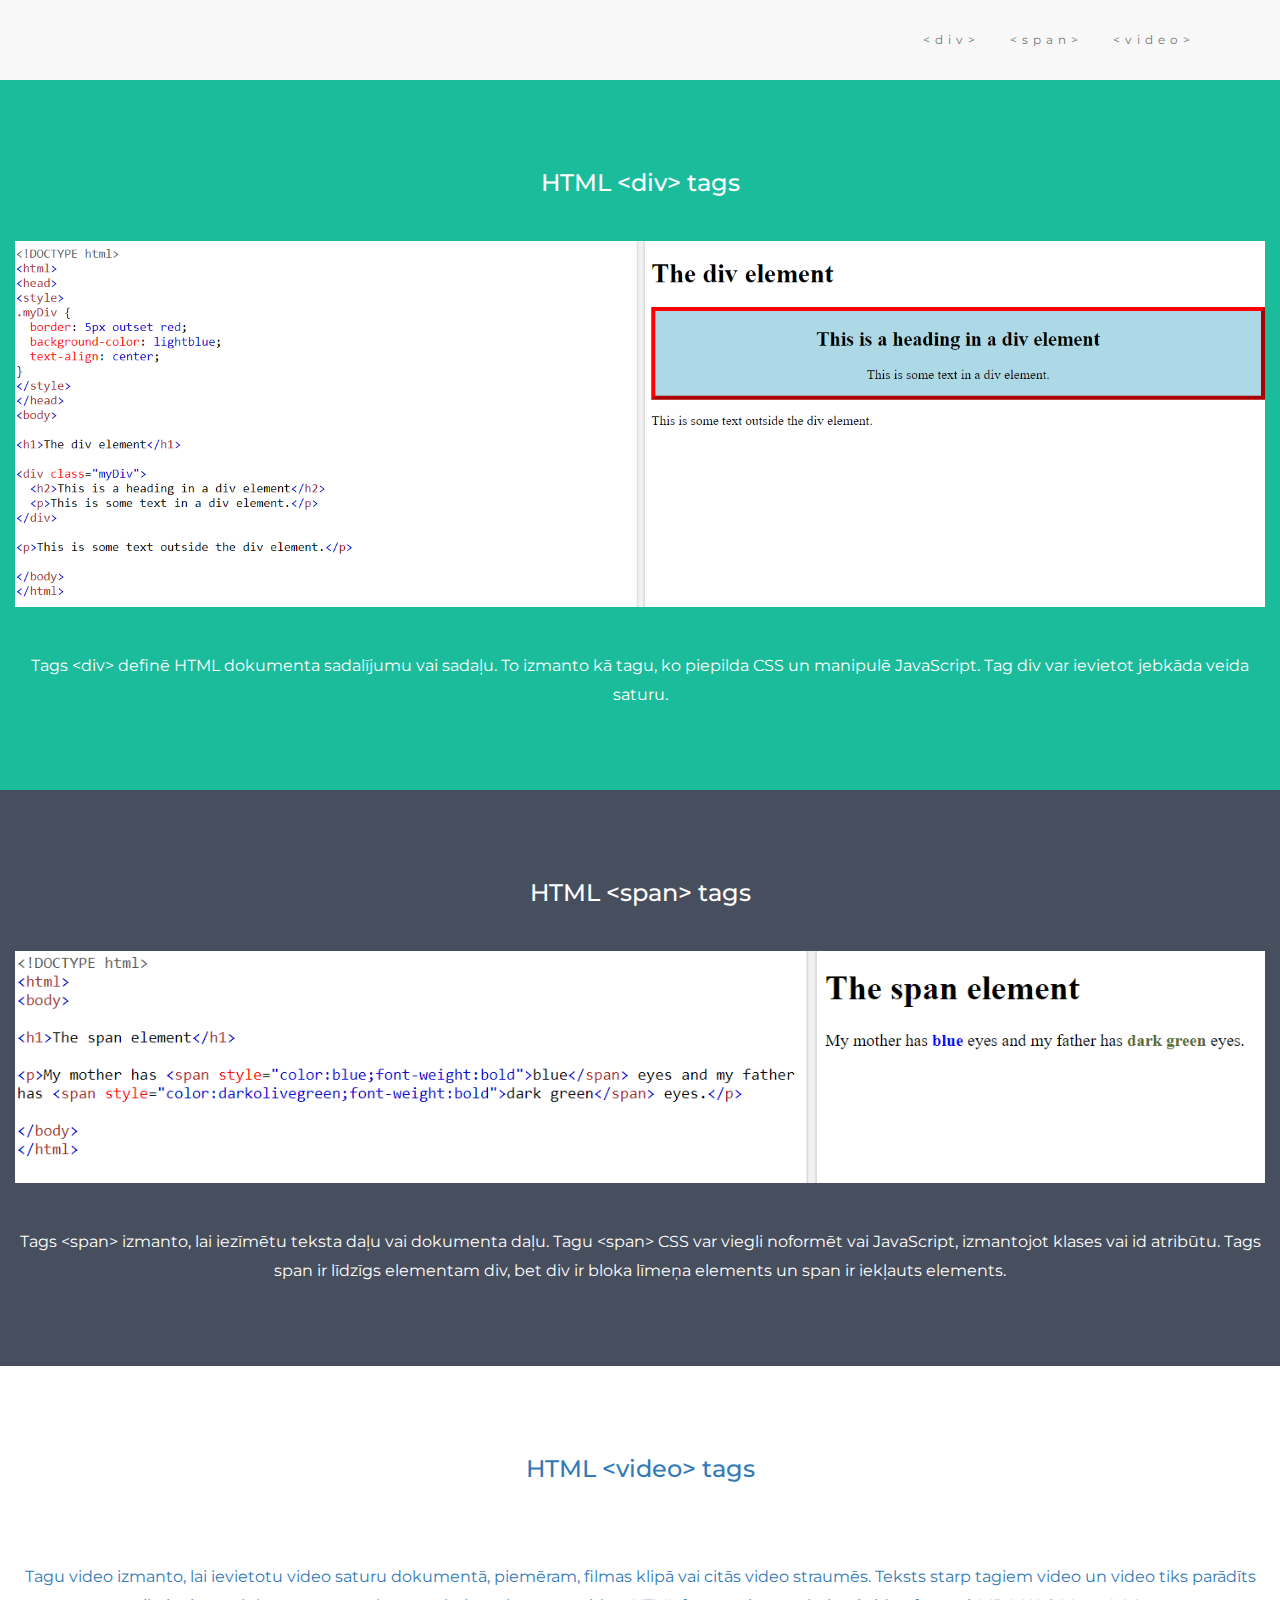
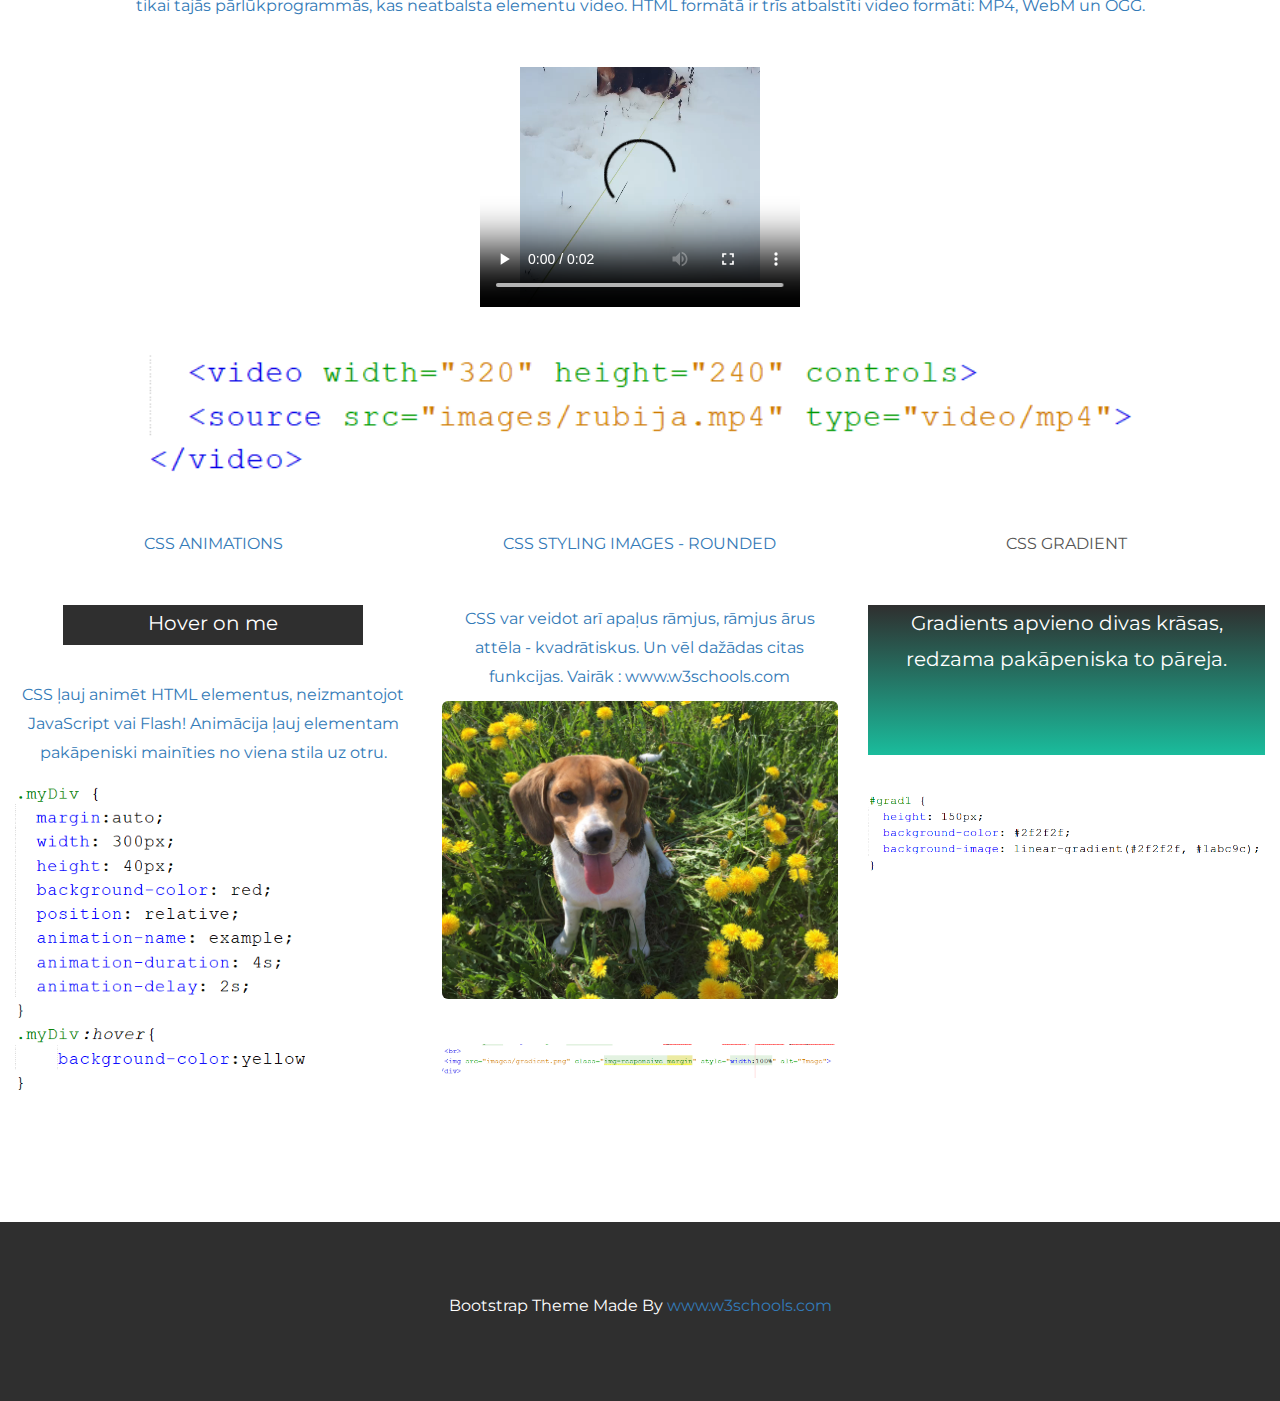
==== index.html @ fd366809 "" ====
<!DOCTYPE html>
<!--
To change this license header, choose License Headers in Project Properties.
To change this template file, choose Tools | Templates
and open the template in the editor.
-->  
<!DOCTYPE html>
<html lang="en">
<head>
  <!-- Theme Made By www.w3schools.com - No Copyright -->
 
  <title>Bootstrap Theme Simply Me</title>
  <meta charset="utf-8">
  <meta name="viewport" content="width=device-width, initial-scale=1">
  <link rel="stylesheet" href="https://maxcdn.bootstrapcdn.com/bootstrap/3.4.1/css/bootstrap.min.css">
  <link href="https://fonts.googleapis.com/css?family=Montserrat" rel="stylesheet">
  <script src="https://ajax.googleapis.com/ajax/libs/jquery/3.5.1/jquery.min.js"></script>
  <script src="https://maxcdn.bootstrapcdn.com/bootstrap/3.4.1/js/bootstrap.min.js"></script> 
  <link rel="stylesheet" href="css/style.css">
  <!--<link rel="stylesheet" href="css/animation.css">-->
  <style>
      
</style>
</head>
<body>

<!-- Navbar -->
<nav class="navbar navbar-default" id="myNavbar">
  <div class="container">
    <div class="navbar-header">
      <button type="button" class="navbar-toggle" data-toggle="collapse" data-target="#myNavbar">
        <span class="icon-bar"></span>
        <span class="icon-bar"></span>
        <span class="icon-bar"></span>                        
      </button>
    </div>
    <div class="collapse navbar-collapse" >
      <ul class="nav navbar-nav navbar-right">
        <li><a href="#div">&lt;div&gt;</a></li>
        <li><a href="#span">&lt;span&gt;</a></li>
        <li><a href="#video">&lt;video&gt;</a></li>
      </ul>
    </div>
  </div>
</nav>

<!-- First Container -->
<a id="div">
<div class="container-fluid bg-1 text-center">
  <h3 class="margin">HTML &lt;div&gt; tags</h3>
  <img src="images/div..png" class="img-responsive margin" style="display:inline" alt="tags div" width="1500" height="350">
  <p>Tags &lt;div&gt; definē HTML dokumenta sadalījumu vai sadaļu. To izmanto kā tagu, ko piepilda CSS un manipulē JavaScript. Tag div var ievietot jebkāda veida saturu.</p>
</div>



<!-- Second Container -->
<a id="span">
<div class="container-fluid bg-2 text-center">
  <h3 class="margin">HTML &lt;span&gt; tags</h3>
 <img src="images/span.png" class="img-responsive margin" style="display:inline" alt="tags div" width="1500" height="350">
  <p>Tags &lt;span&gt;  izmanto, lai iezīmētu teksta daļu vai dokumenta daļu. Tagu &lt;span&gt; CSS var viegli noformēt vai JavaScript, izmantojot klases vai id atribūtu. Tags span ir līdzīgs elementam div, bet div ir bloka līmeņa elements un span ir iekļauts elements.</p>
  <!--<a href="#" class="btn btn-default btn-lg">
    <span class="glyphicon glyphicon-search"></span> Search
  </a>-->
</div>
<script>
    window.onscroll = function() {myFunction();};
    var navbar = document.getElementById("myNavbar");
    var sticky = navbar.offsetTop;
    function myFunction(){
        if (window.pageYOffset >= sticky){
            navbar.classList.add("sticky");
        }else{
            navbar.classList.remove("sticky");
        }
    }
</script>
<!-- Third Container (Grid) -->
<a id="video">
<div class="container-fluid bg-3 text-center">    
  <h3 class="margin">HTML &lt;video&gt; tags</h3><br>
  <p>Tagu video izmanto, lai ievietotu video saturu dokumentā, piemēram, filmas klipā vai citās video straumēs. Teksts starp tagiem video un video tiks parādīts tikai tajās pārlūkprogrammās, kas neatbalsta elementu video. HTML formātā ir trīs atbalstīti video formāti: MP4, WebM un OGG.</p>
  <br>
  <video width="320" height="240" controls>
  <source src="images/rubija.mp4" type="video/mp4">
</video><br>
<br>
  <img src="images/video.png" class="img-responsive margin" style="display:inline" alt="tags div" width="1000" height="200">
  <div class="row">
    <div class="col-sm-4">
      <p> </p>
      <p>CSS ANIMATIONS</p><br>
      <div class="myDiv"><span style="color:white">Hover on me</span></div><br>
      <p>CSS ļauj animēt HTML elementus, neizmantojot JavaScript vai Flash! Animācija ļauj elementam pakāpeniski mainīties no viena stila uz otru. </p>
      <img src="images/hover.png" class="img-responsive margin" style="width:80%" alt="Image">
    </div>
      <div class="col-sm-4"> 
      <p> </p> 
      <p>CSS STYLING IMAGES - ROUNDED</p><br>
      <p>CSS var veidot arī apaļus rāmjus, rāmjus ārus attēla - kvadrātiskus. Un vēl dažādas citas funkcijas. Vairāk : <a href="https://www.w3schools.com/css/css3_images.asp">www.w3schools.com</a></p>
      <div></div>
      <img src="images/rubija1.jpg" class="img-responsive img-rounded margin" style="width:100%" alt="Rūbija">
      <img src="images/image.png" class="img-responsive margin" style="width:100%" alt="kods">
    </div>
      <div class="col-sm-4"> 
      <p> </p>
      <p>CSS GRADIENT</p><br>
      <div id="grad1"><span style="color:white">Gradients apvieno divas krāsas, redzama pakāpeniska to pāreja.</span></div>
      <br>
      <img src="images/gradient.png" class="img-responsive margin" style="width:100%" alt="kods">
    </div>
  </div>
</div>
<!-- Footer -->
<footer class="container-fluid bg-4 text-center">
  <p>Bootstrap Theme Made By <a href="https://www.w3schools.com">www.w3schools.com</a></p> 
</footer>
<script>
    window.onscroll = function() {myFunction();};
    var navbar = document.getElementById("myNavbar");
    var sticky = navbar.offsetTop;
    function myFunction(){
        if (window.pageYOffset >= sticky){
            navbar.classList.add("sticky");
        }else{
            navbar.classList.remove("sticky");
        }
    }
</script>
</body>
</html>
---- css/style.css ----
/*
To change this license header, choose License Headers in Project Properties.
To change this template file, choose Tools | Templates
and open the template in the editor.
*/
body {
    font: 20px Montserrat, sans-serif;
    line-height: 1.8;
    color: #f5f6f7;
  }
  p {font-size: 16px;}
  .margin {margin-bottom: 45px;}
  .bg-1 { 
    background-color: #1abc9c; /* Green */
    color: #ffffff;
  }
  .bg-2 { 
    background-color: #474e5d; /* Dark Blue */
    color: #ffffff;
  }
  .bg-3 { 
    background-color: #ffffff; /* White */
    color: #555555;
  }
  .bg-4 { 
    background-color: #2f2f2f; /* Black Gray */
    color: #fff;
  }
  .container-fluid {
    padding-top: 70px;
    padding-bottom: 70px;
  }
  .navbar {
    padding-top: 15px;
    padding-bottom: 15px;
    border: 0;
    border-radius: 0;
    margin-bottom: 0;
    font-size: 12px;
    letter-spacing: 5px;
  }
  .navbar-nav  li a:hover {
    color: #1abc9c !important;
  }
        
.myDiv {
  margin:auto;
  width: 300px;
  height: 40px;
  background-color: #2f2f2f;;
  position: relative;
  animation-name: example;
  animation-duration: 4s;
  animation-delay: 2s;
}
.myDiv:hover{
    background-color:#1abc9c
}
#grad1 {
  height: 150px;
  background-color: #2f2f2f; 
  background-image: linear-gradient(#2f2f2f, #1abc9c);
}
.sticky{
    position: fixed;
    top: 0;
    with: 100%;
}
.sticky + .content{
    padding-top: 60px;
}


/* 
    Created on : Jan 21, 2021, 7:03:11 PM
    Author     : user
*/
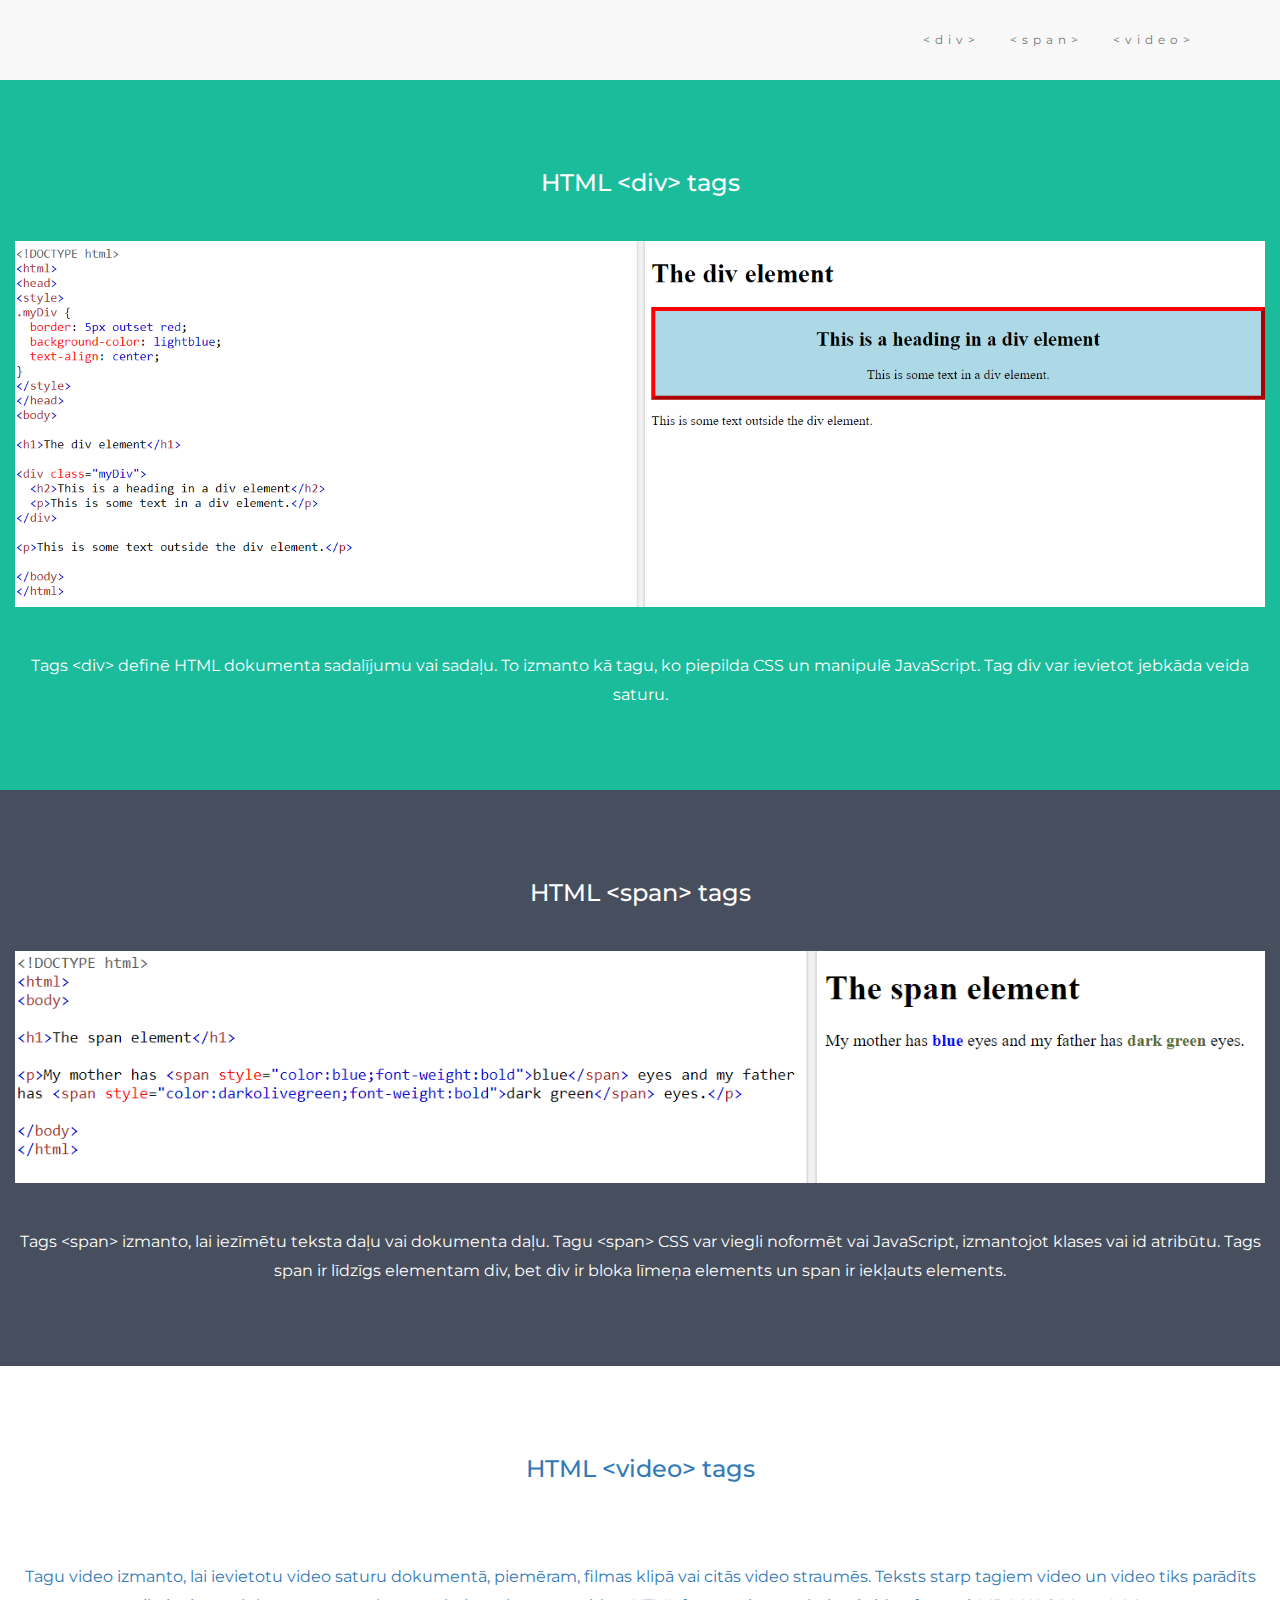
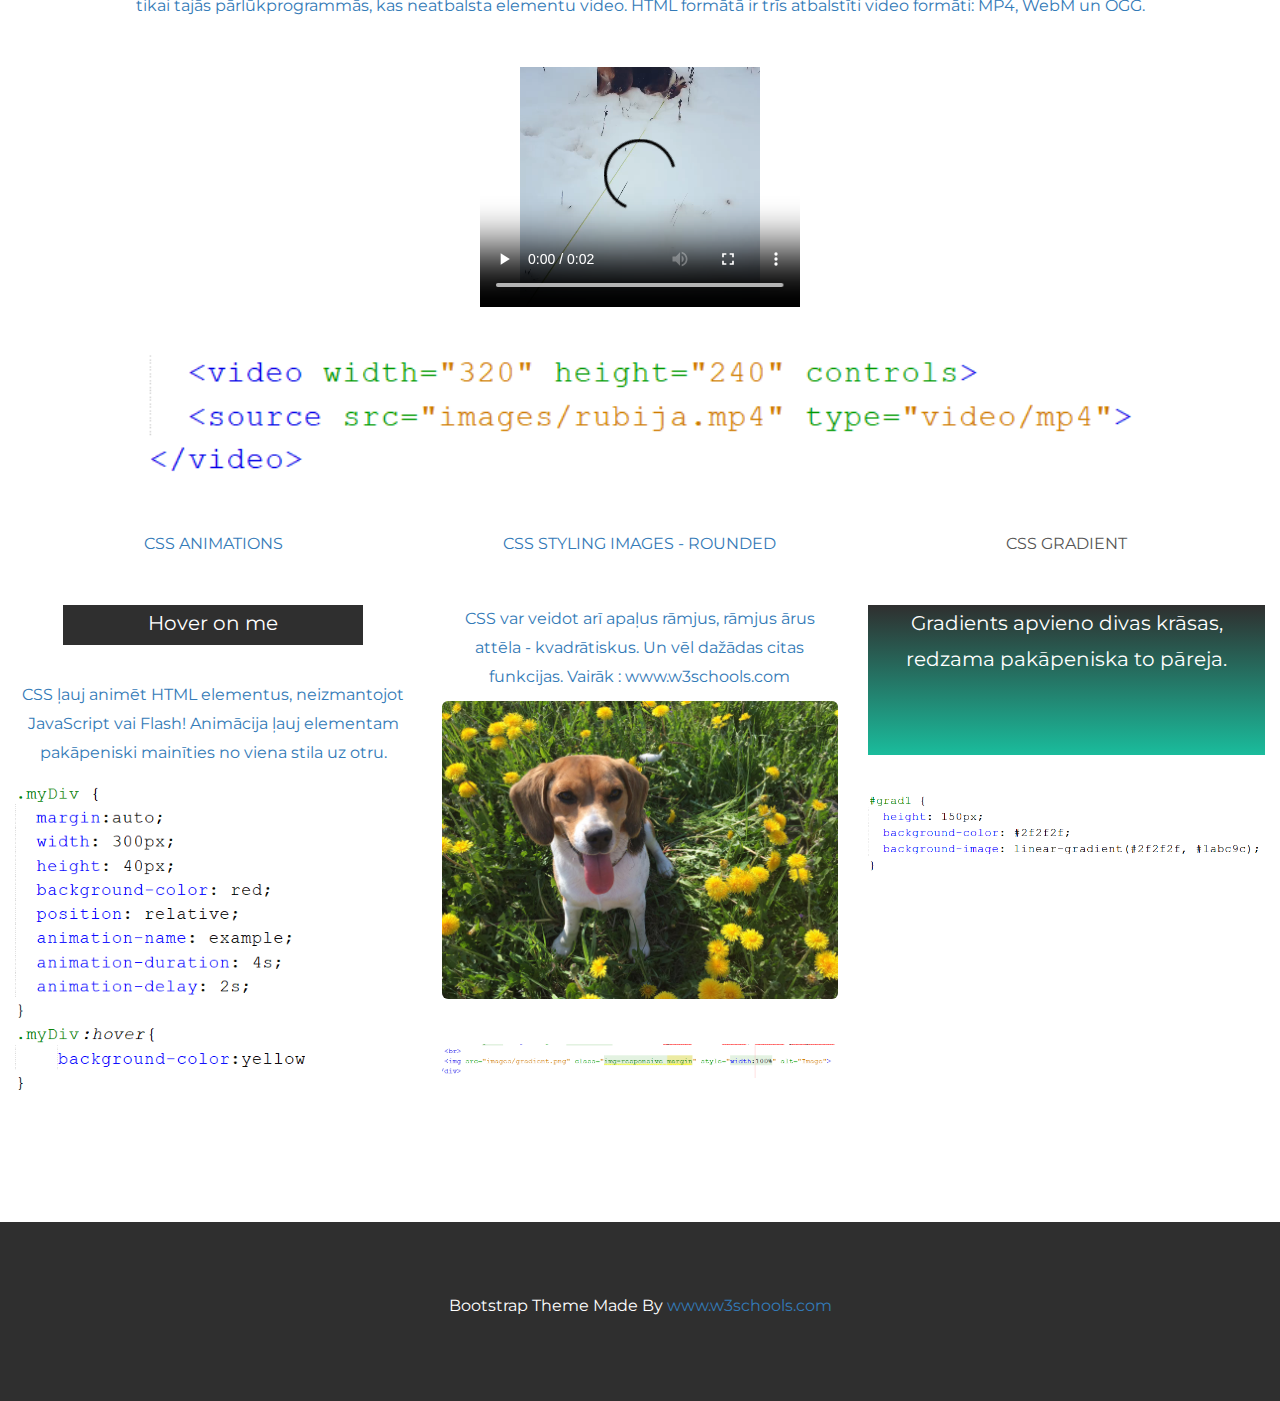
==== commit 9dff2654: "" ====
--- a/index.html
+++ b/index.html
@@ -112,11 +112,7 @@
     </div>
   </div>
 </div>
-<!-- Footer -->
-<footer class="container-fluid bg-4 text-center">
-  <p>Bootstrap Theme Made By <a href="https://www.w3schools.com">www.w3schools.com</a></p> 
-</footer>
-<script>
+    <script>
     window.onscroll = function() {myFunction();};
     var navbar = document.getElementById("myNavbar");
     var sticky = navbar.offsetTop;
@@ -128,5 +124,10 @@
         }
     }
 </script>
+<!-- Footer -->
+<footer class="container-fluid bg-4 text-center">
+  <p>Bootstrap Theme Made By <a href="https://www.w3schools.com">www.w3schools.com</a></p> 
+</footer>
+
 </body>
 </html>
--- a/css/style.css
+++ b/css/style.css
@@ -64,10 +64,10 @@
 .sticky{
     position: fixed;
     top: 0;
-    with: 100%;
+    width: 100%;
 }
 .sticky + .content{
-    padding-top: 60px;
+    padding-top: 0px;
 }
 
 
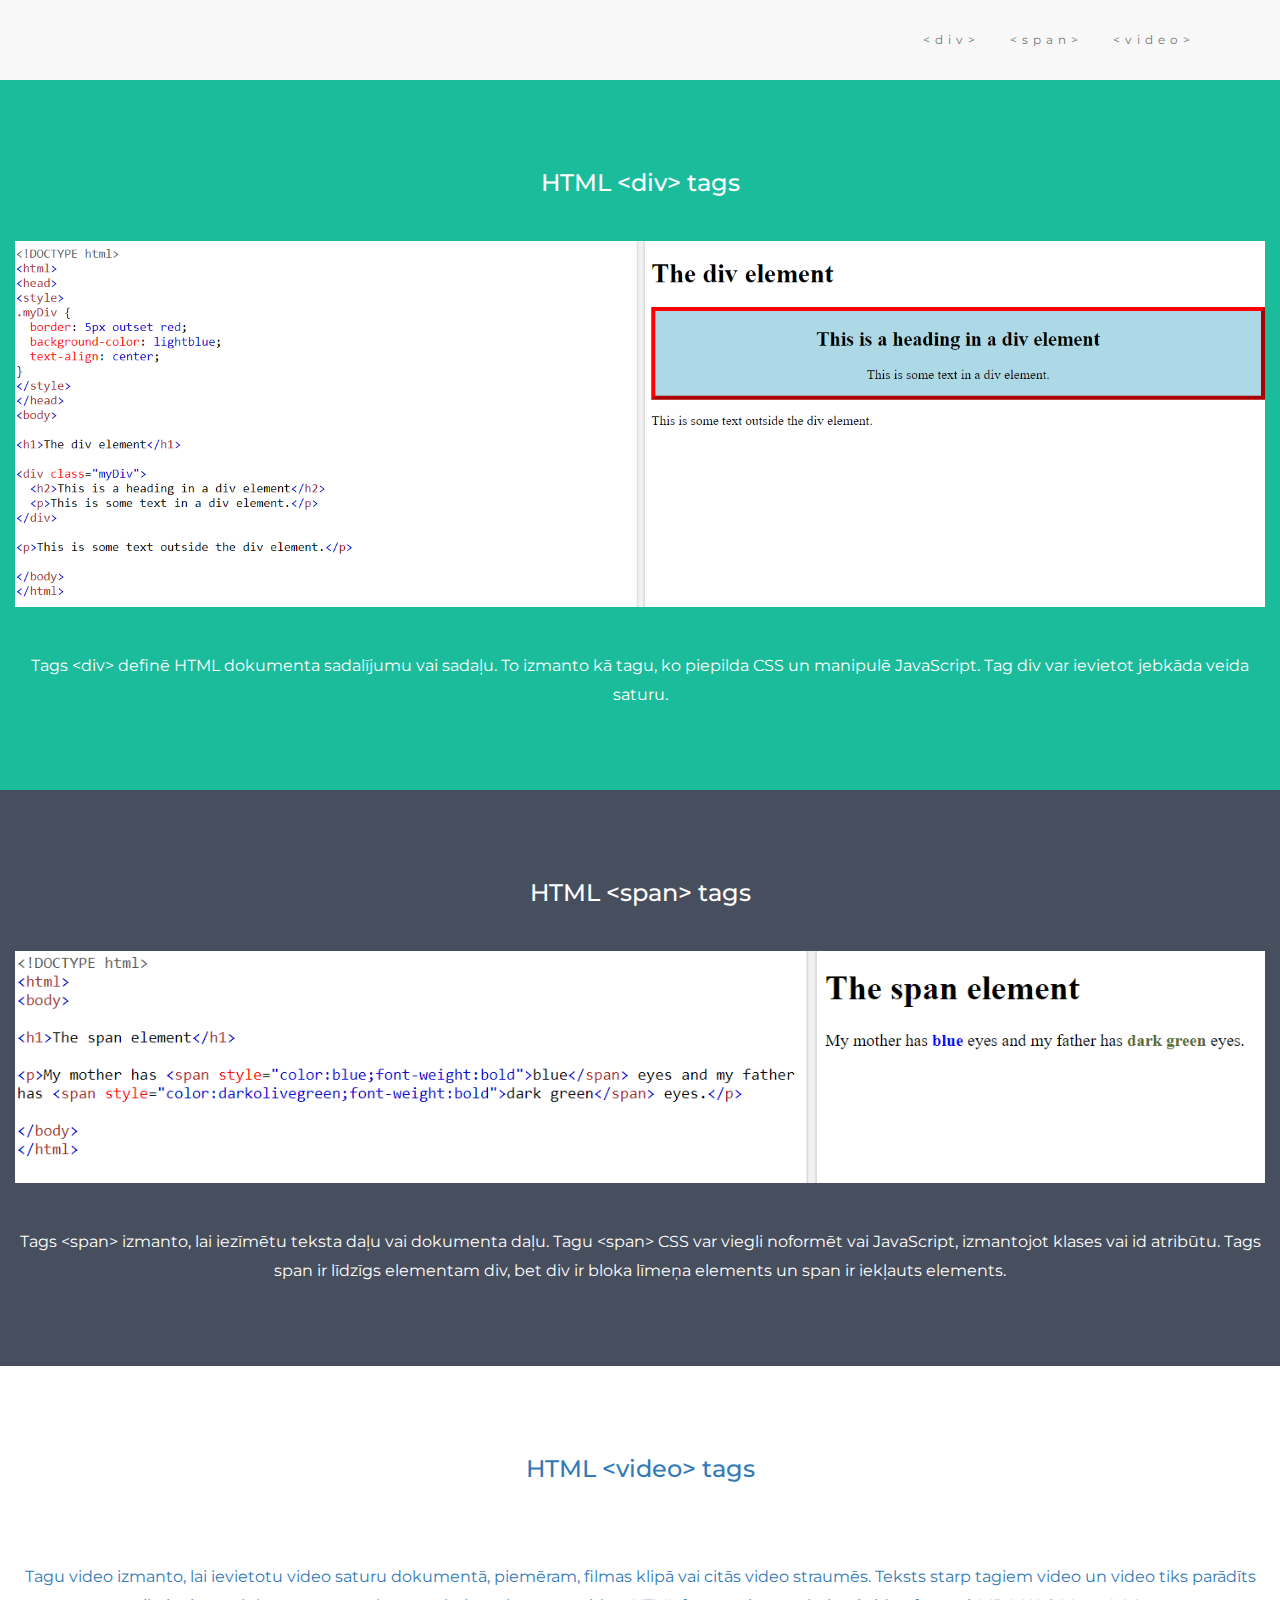
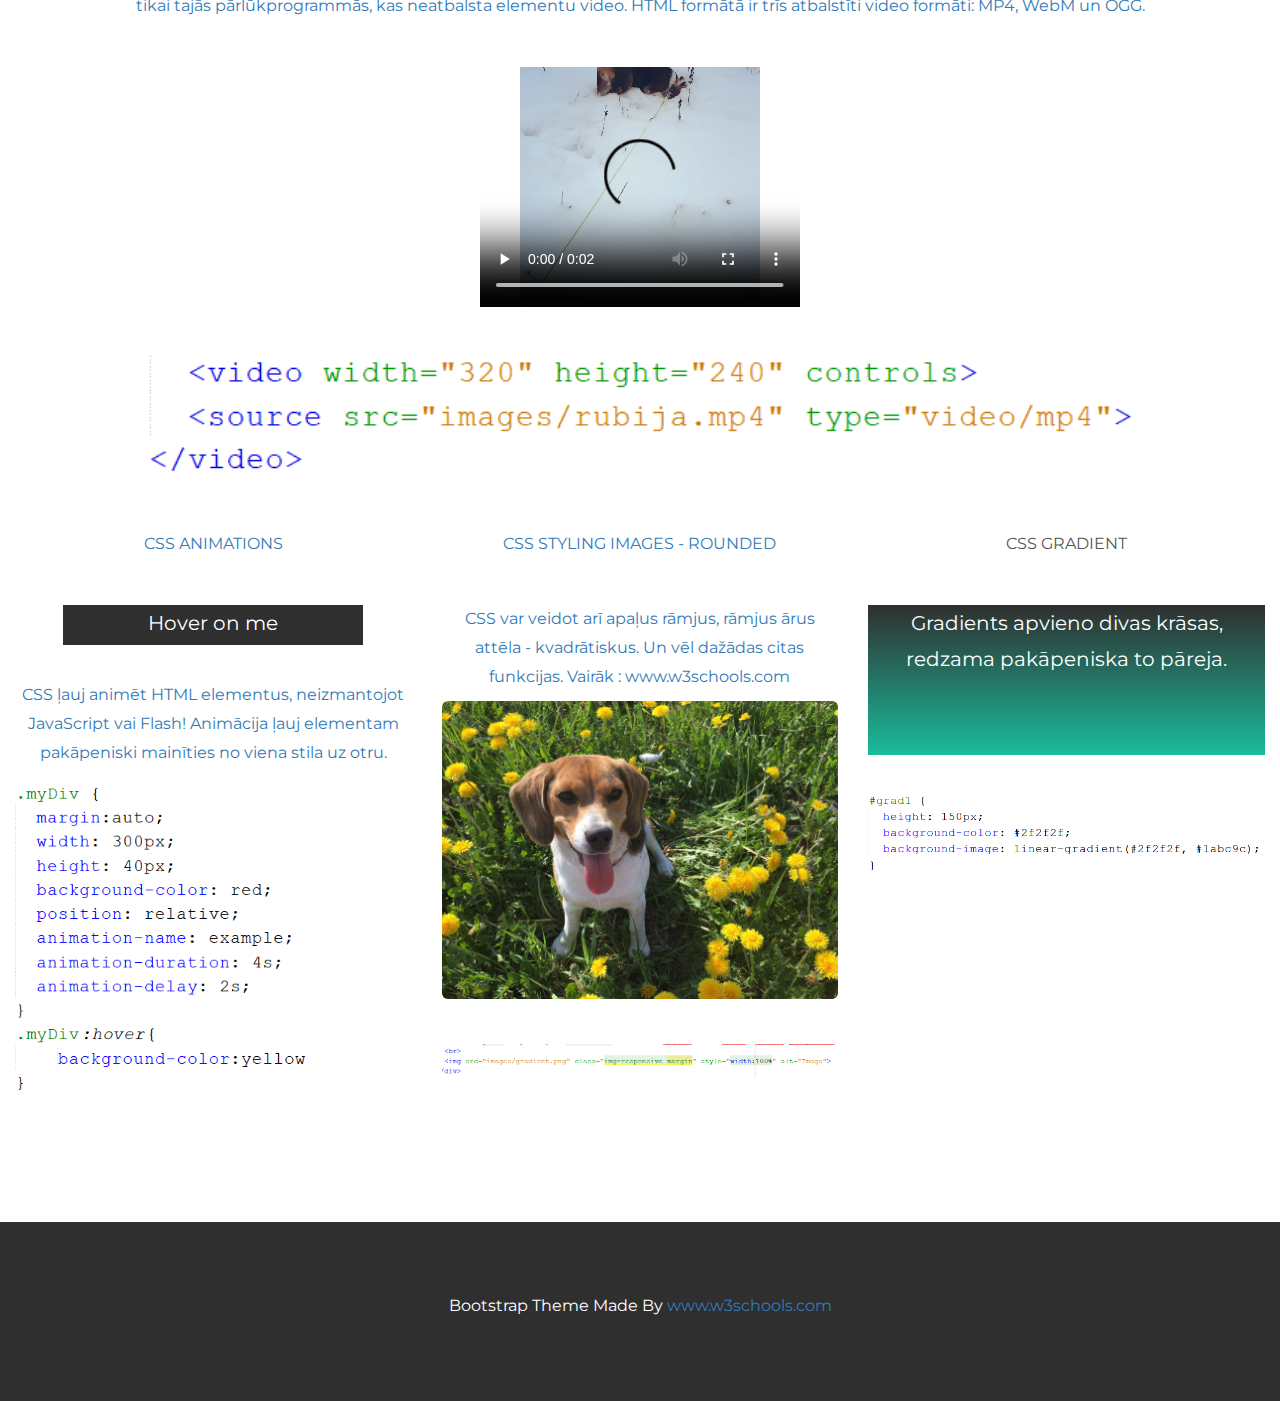
==== commit b91c7581: "" ====
--- a/index.html
+++ b/index.html
@@ -23,7 +23,6 @@
 </style>
 </head>
 <body>
-
 <!-- Navbar -->
 <nav class="navbar navbar-default" id="myNavbar">
   <div class="container">
@@ -67,7 +66,7 @@
 <script>
     window.onscroll = function() {myFunction();};
     var navbar = document.getElementById("myNavbar");
-    var sticky = navbar.offsetTop;
+    var sticky = navbar.offsetHeight;
     function myFunction(){
         if (window.pageYOffset >= sticky){
             navbar.classList.add("sticky");
@@ -112,7 +111,12 @@
     </div>
   </div>
 </div>
-    <script>
+    
+<!-- Footer -->
+<footer class="container-fluid bg-4 text-center">
+  <p>Bootstrap Theme Made By <a href="https://www.w3schools.com">www.w3schools.com</a></p> 
+</footer>
+<script>
     window.onscroll = function() {myFunction();};
     var navbar = document.getElementById("myNavbar");
     var sticky = navbar.offsetTop;
@@ -124,10 +128,5 @@
         }
     }
 </script>
-<!-- Footer -->
-<footer class="container-fluid bg-4 text-center">
-  <p>Bootstrap Theme Made By <a href="https://www.w3schools.com">www.w3schools.com</a></p> 
-</footer>
-
 </body>
 </html>
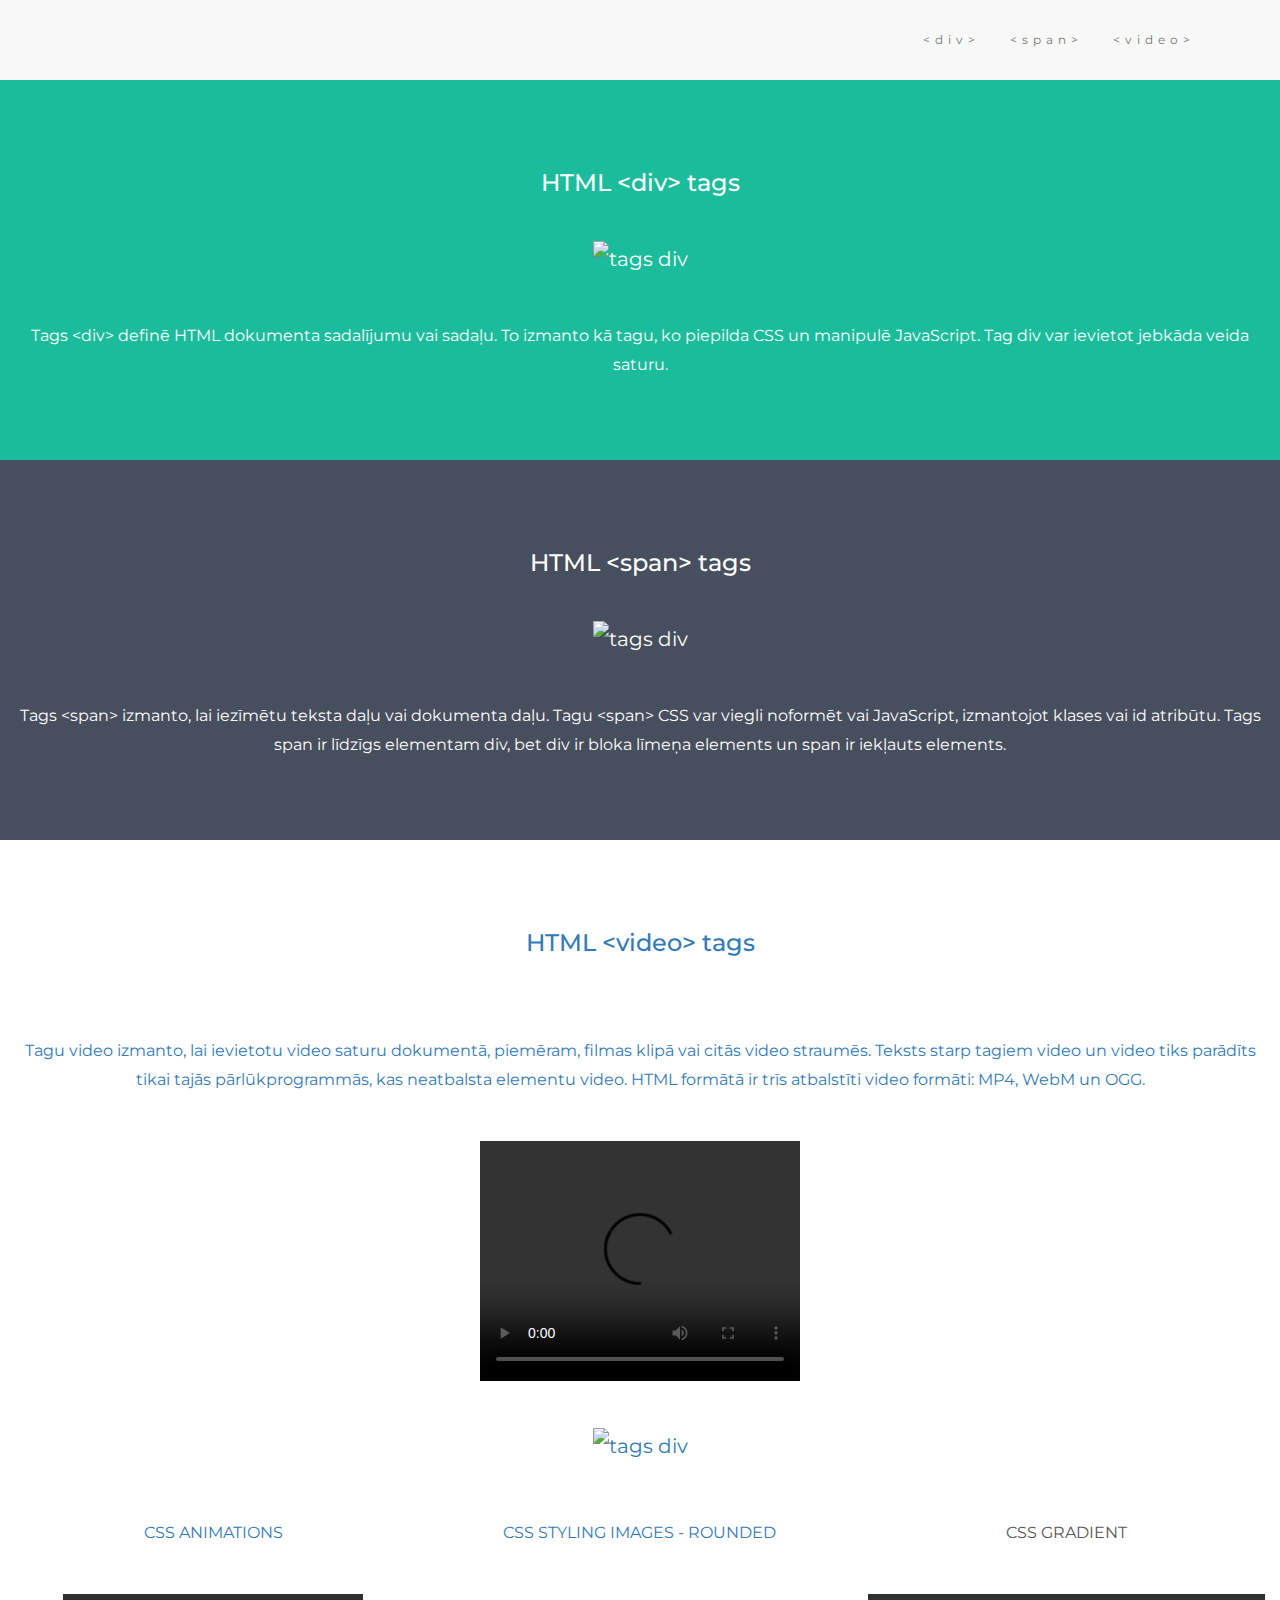
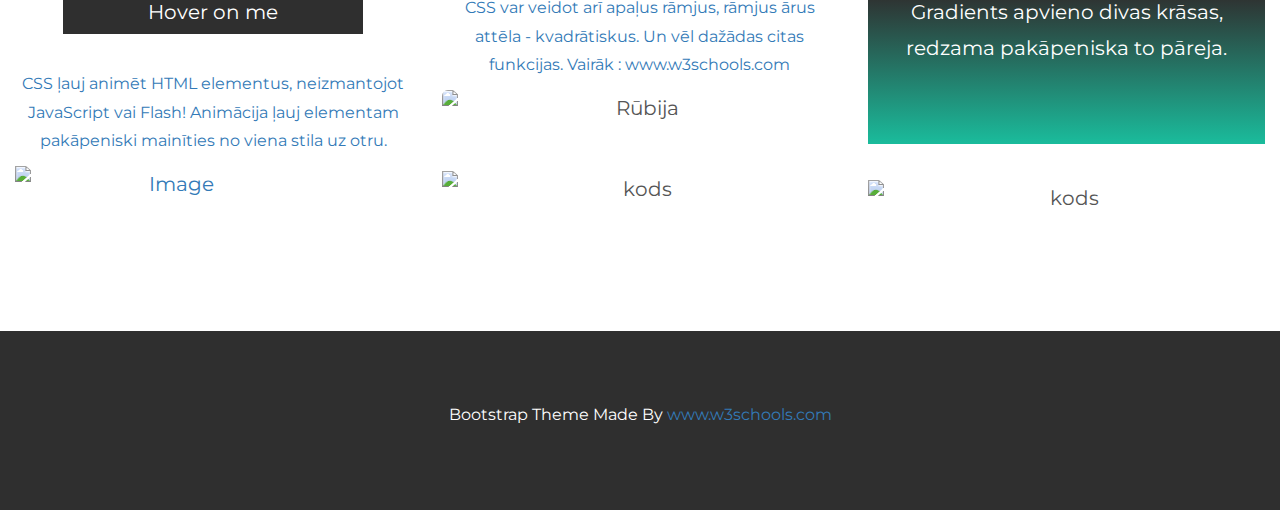
==== commit ac7fd775: "inda" ====
--- a/index.html
+++ b/index.html
@@ -47,7 +47,7 @@
 <a id="div">
 <div class="container-fluid bg-1 text-center">
   <h3 class="margin">HTML &lt;div&gt; tags</h3>
-  <img src="images/div..png" class="img-responsive margin" style="display:inline" alt="tags div" width="1500" height="350">
+  <img src="img/div..png" class="img-responsive margin" style="display:inline" alt="tags div" width="1500" height="350">
   <p>Tags &lt;div&gt; definē HTML dokumenta sadalījumu vai sadaļu. To izmanto kā tagu, ko piepilda CSS un manipulē JavaScript. Tag div var ievietot jebkāda veida saturu.</p>
 </div>
 
@@ -57,24 +57,13 @@
 <a id="span">
 <div class="container-fluid bg-2 text-center">
   <h3 class="margin">HTML &lt;span&gt; tags</h3>
- <img src="images/span.png" class="img-responsive margin" style="display:inline" alt="tags div" width="1500" height="350">
+ <img src="img/span.png" class="img-responsive margin" style="display:inline" alt="tags div" width="1500" height="350">
   <p>Tags &lt;span&gt;  izmanto, lai iezīmētu teksta daļu vai dokumenta daļu. Tagu &lt;span&gt; CSS var viegli noformēt vai JavaScript, izmantojot klases vai id atribūtu. Tags span ir līdzīgs elementam div, bet div ir bloka līmeņa elements un span ir iekļauts elements.</p>
   <!--<a href="#" class="btn btn-default btn-lg">
     <span class="glyphicon glyphicon-search"></span> Search
   </a>-->
 </div>
-<script>
-    window.onscroll = function() {myFunction();};
-    var navbar = document.getElementById("myNavbar");
-    var sticky = navbar.offsetHeight;
-    function myFunction(){
-        if (window.pageYOffset >= sticky){
-            navbar.classList.add("sticky");
-        }else{
-            navbar.classList.remove("sticky");
-        }
-    }
-</script>
+
 <!-- Third Container (Grid) -->
 <a id="video">
 <div class="container-fluid bg-3 text-center">    
@@ -82,32 +71,32 @@
   <p>Tagu video izmanto, lai ievietotu video saturu dokumentā, piemēram, filmas klipā vai citās video straumēs. Teksts starp tagiem video un video tiks parādīts tikai tajās pārlūkprogrammās, kas neatbalsta elementu video. HTML formātā ir trīs atbalstīti video formāti: MP4, WebM un OGG.</p>
   <br>
   <video width="320" height="240" controls>
-  <source src="images/rubija.mp4" type="video/mp4">
+  <source src="img/rubija.mp4" type="video/mp4">
 </video><br>
 <br>
-  <img src="images/video.png" class="img-responsive margin" style="display:inline" alt="tags div" width="1000" height="200">
+  <img src="img/video.png" class="img-responsive margin" style="display:inline" alt="tags div" width="1000" height="200">
   <div class="row">
     <div class="col-sm-4">
       <p> </p>
       <p>CSS ANIMATIONS</p><br>
       <div class="myDiv"><span style="color:white">Hover on me</span></div><br>
       <p>CSS ļauj animēt HTML elementus, neizmantojot JavaScript vai Flash! Animācija ļauj elementam pakāpeniski mainīties no viena stila uz otru. </p>
-      <img src="images/hover.png" class="img-responsive margin" style="width:80%" alt="Image">
+      <img src="img/hover.png" class="img-responsive margin" style="width:80%" alt="Image">
     </div>
       <div class="col-sm-4"> 
       <p> </p> 
       <p>CSS STYLING IMAGES - ROUNDED</p><br>
       <p>CSS var veidot arī apaļus rāmjus, rāmjus ārus attēla - kvadrātiskus. Un vēl dažādas citas funkcijas. Vairāk : <a href="https://www.w3schools.com/css/css3_images.asp">www.w3schools.com</a></p>
       <div></div>
-      <img src="images/rubija1.jpg" class="img-responsive img-rounded margin" style="width:100%" alt="Rūbija">
-      <img src="images/image.png" class="img-responsive margin" style="width:100%" alt="kods">
+      <img src="img/rubija1.jpg" class="img-responsive img-rounded margin" style="width:100%" alt="Rūbija">
+      <img src="img/image.png" class="img-responsive margin" style="width:100%" alt="kods">
     </div>
       <div class="col-sm-4"> 
       <p> </p>
       <p>CSS GRADIENT</p><br>
       <div id="grad1"><span style="color:white">Gradients apvieno divas krāsas, redzama pakāpeniska to pāreja.</span></div>
       <br>
-      <img src="images/gradient.png" class="img-responsive margin" style="width:100%" alt="kods">
+      <img src="img/gradient.png" class="img-responsive margin" style="width:100%" alt="kods">
     </div>
   </div>
 </div>
--- a/css/style.css
+++ b/css/style.css
@@ -42,6 +42,14 @@
   .navbar-nav  li a:hover {
     color: #1abc9c !important;
   }
+  .sticky{
+    position: fixed;
+    top: 0;
+    width: 100%;
+  }
+  .sticky + .content{
+    padding-top: 0px;
+  }
         
 .myDiv {
   margin:auto;
@@ -61,14 +69,33 @@
   background-color: #2f2f2f; 
   background-image: linear-gradient(#2f2f2f, #1abc9c);
 }
-.sticky{
-    position: fixed;
-    top: 0;
-    width: 100%;
+.button {
+   /* Black Gray */
+  display: inline-block;
+  vertical-align: top;
+  border: none;
+  color: white;
+  padding: 50px 50px;
+  height: 150px;
+  width: 150px;
+  text-align: center;
+  text-decoration: none;
+  font-size: 16px;
+  margin: 2px 2px;
+  cursor: pointer;
 }
-.sticky + .content{
-    padding-top: 0px;
+.background-image{
+  display: inline-block;
+  vertical-align: top;
+  padding: 50px 50px;
+  height:100%; 
+  height: 1000px;
+  width: 1000px;
+  margin: 2px 2px;
+  cursor: pointer;
 }
+
+
 
 
 /* 
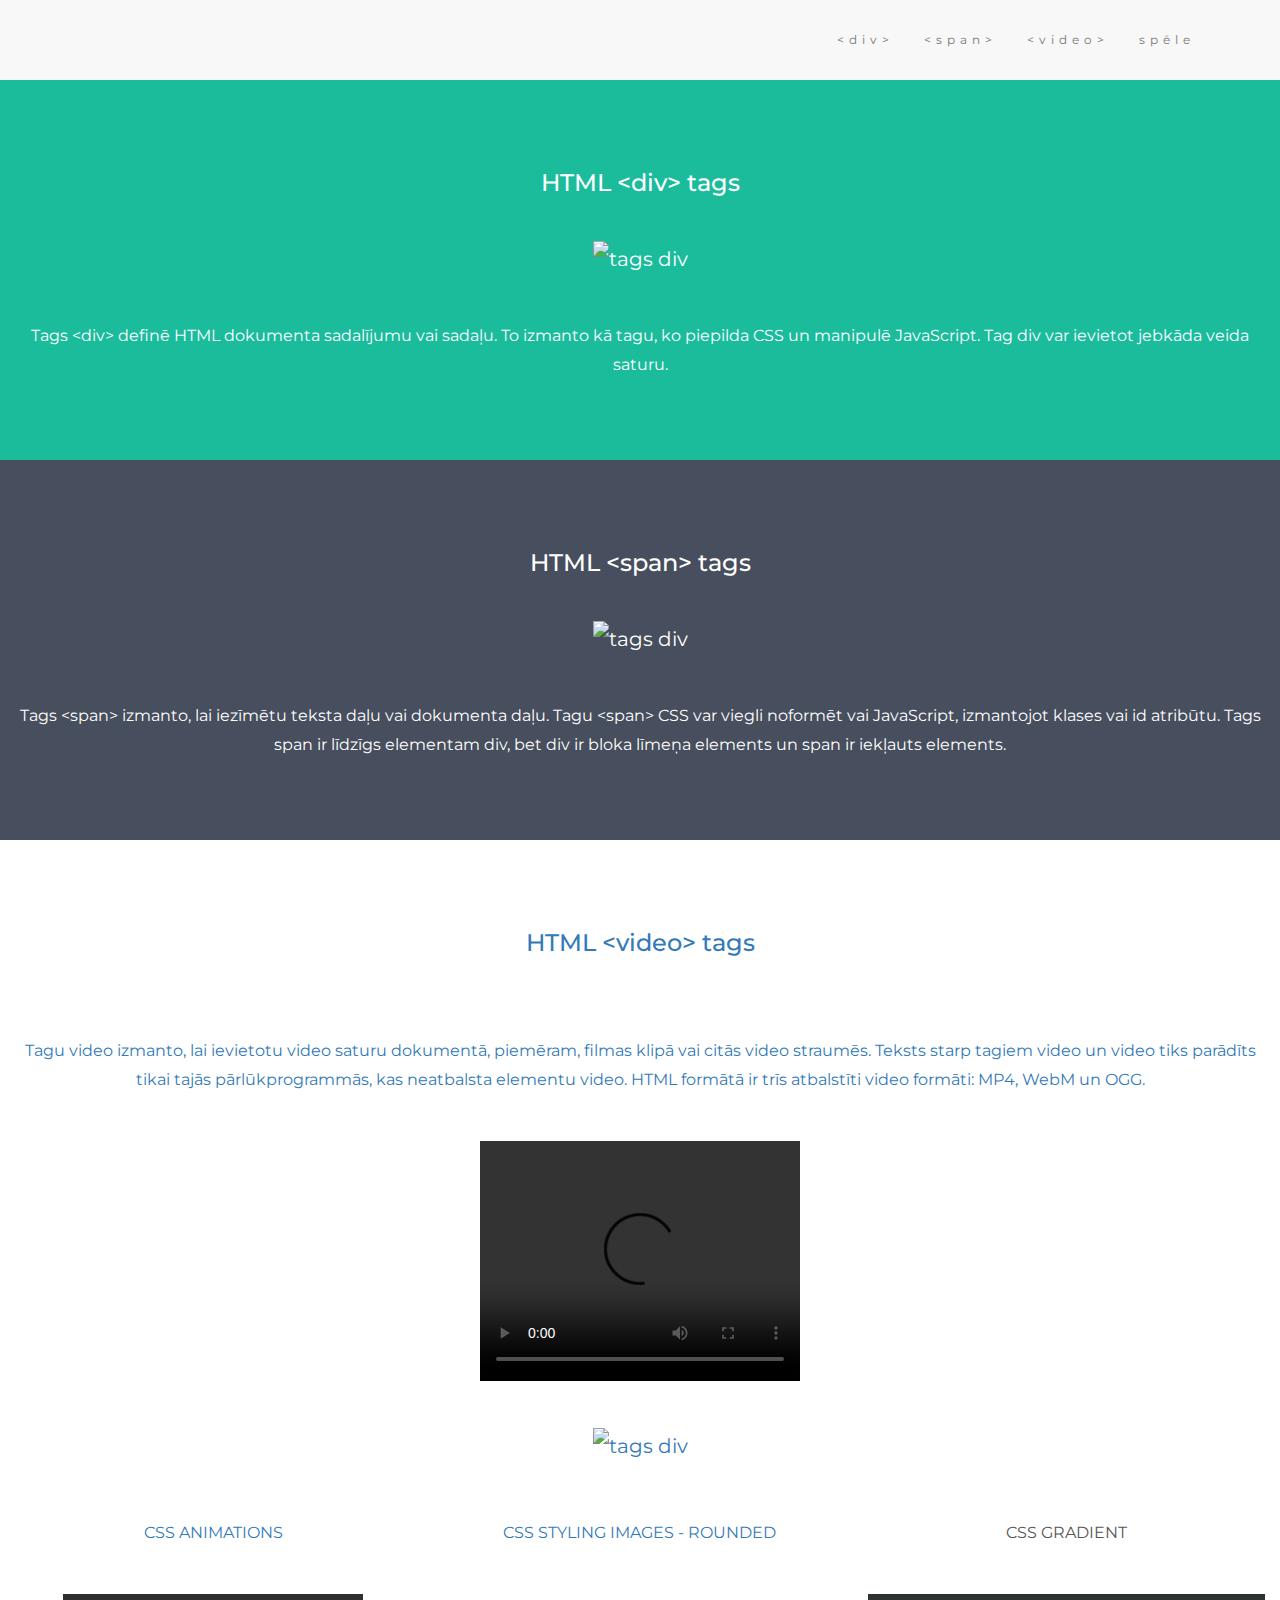
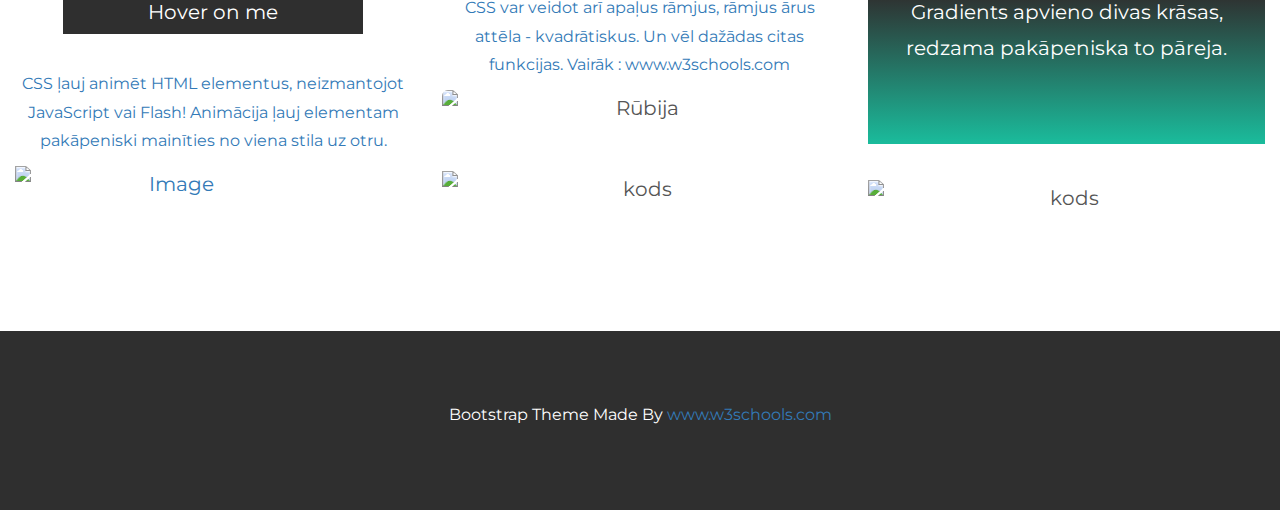
==== commit dc56d937: "inda" ====
--- a/index.html
+++ b/index.html
@@ -38,6 +38,7 @@
         <li><a href="#div">&lt;div&gt;</a></li>
         <li><a href="#span">&lt;span&gt;</a></li>
         <li><a href="#video">&lt;video&gt;</a></li>
+        <li><a href="file:///C:/Users/user/Documents/NetBeansProjects/newweb/public_html/laukums.html" target="_blank">spēle</a></li>
       </ul>
     </div>
   </div>
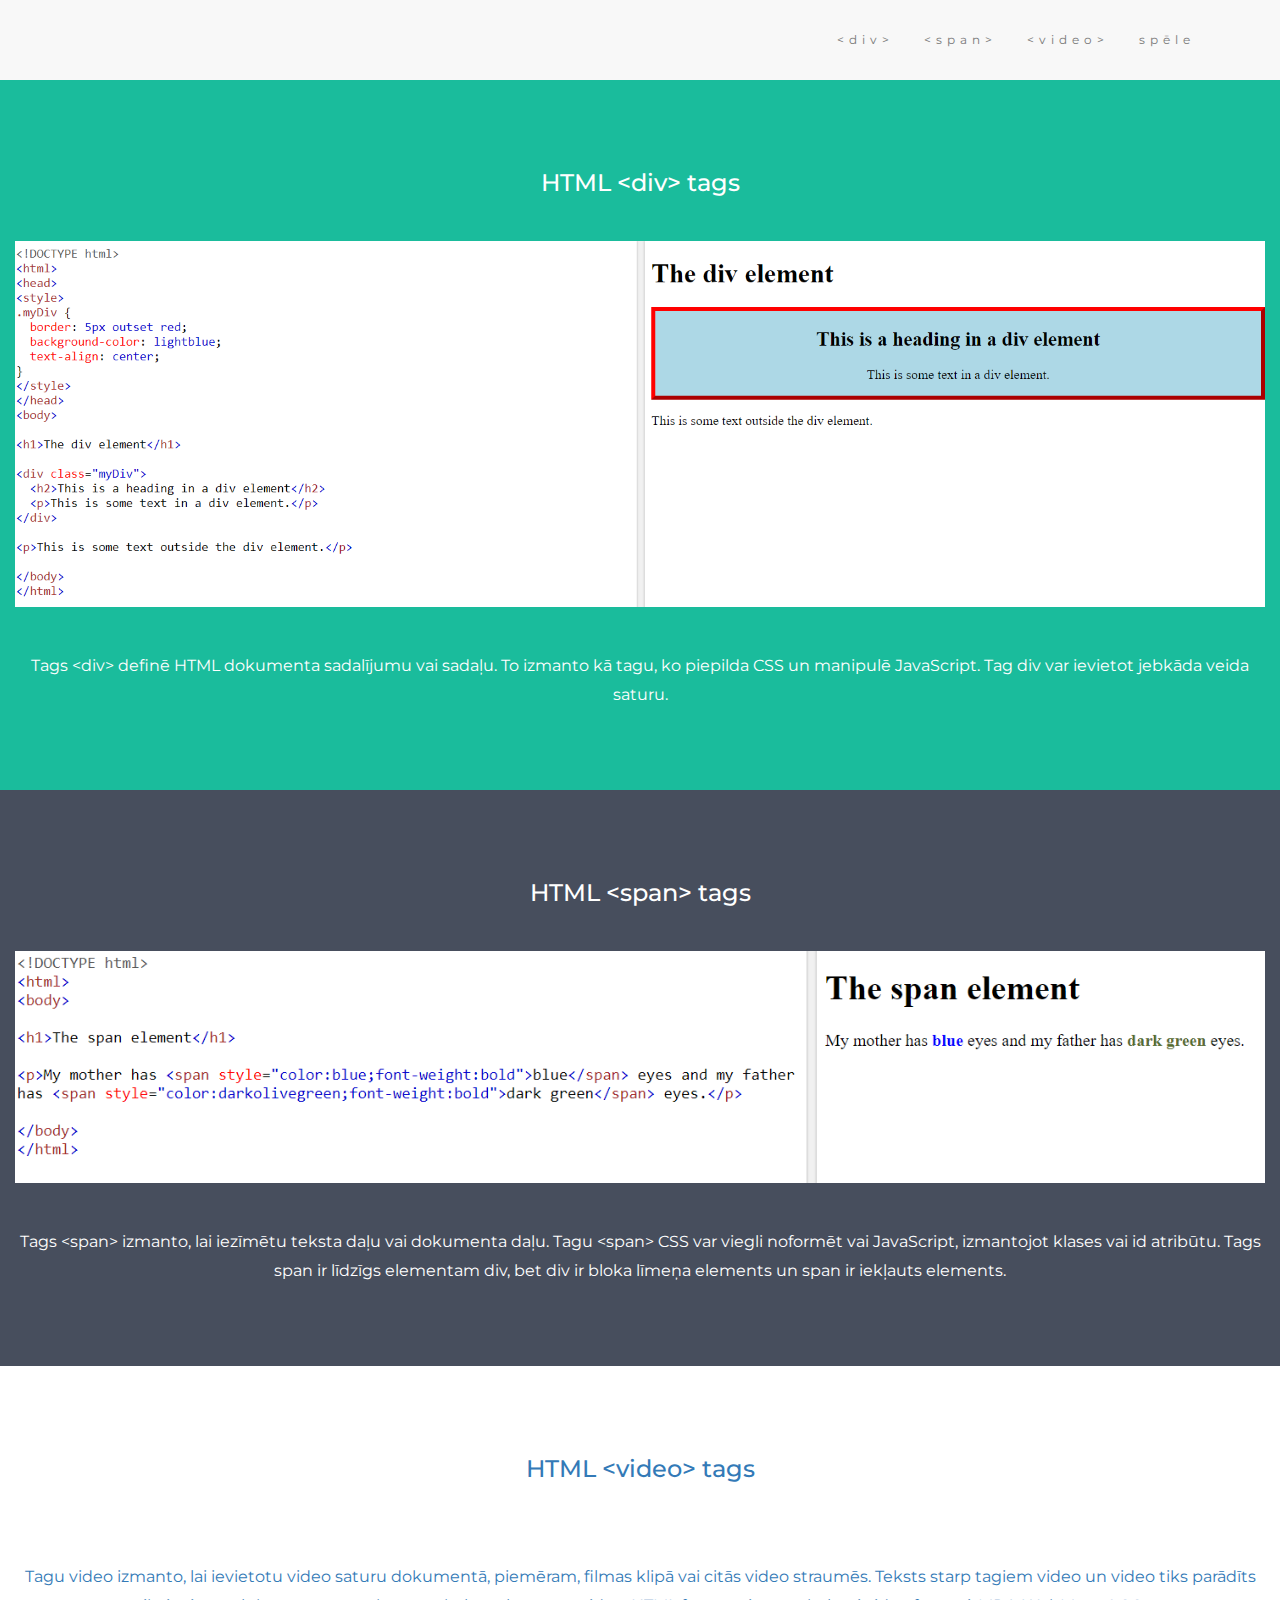
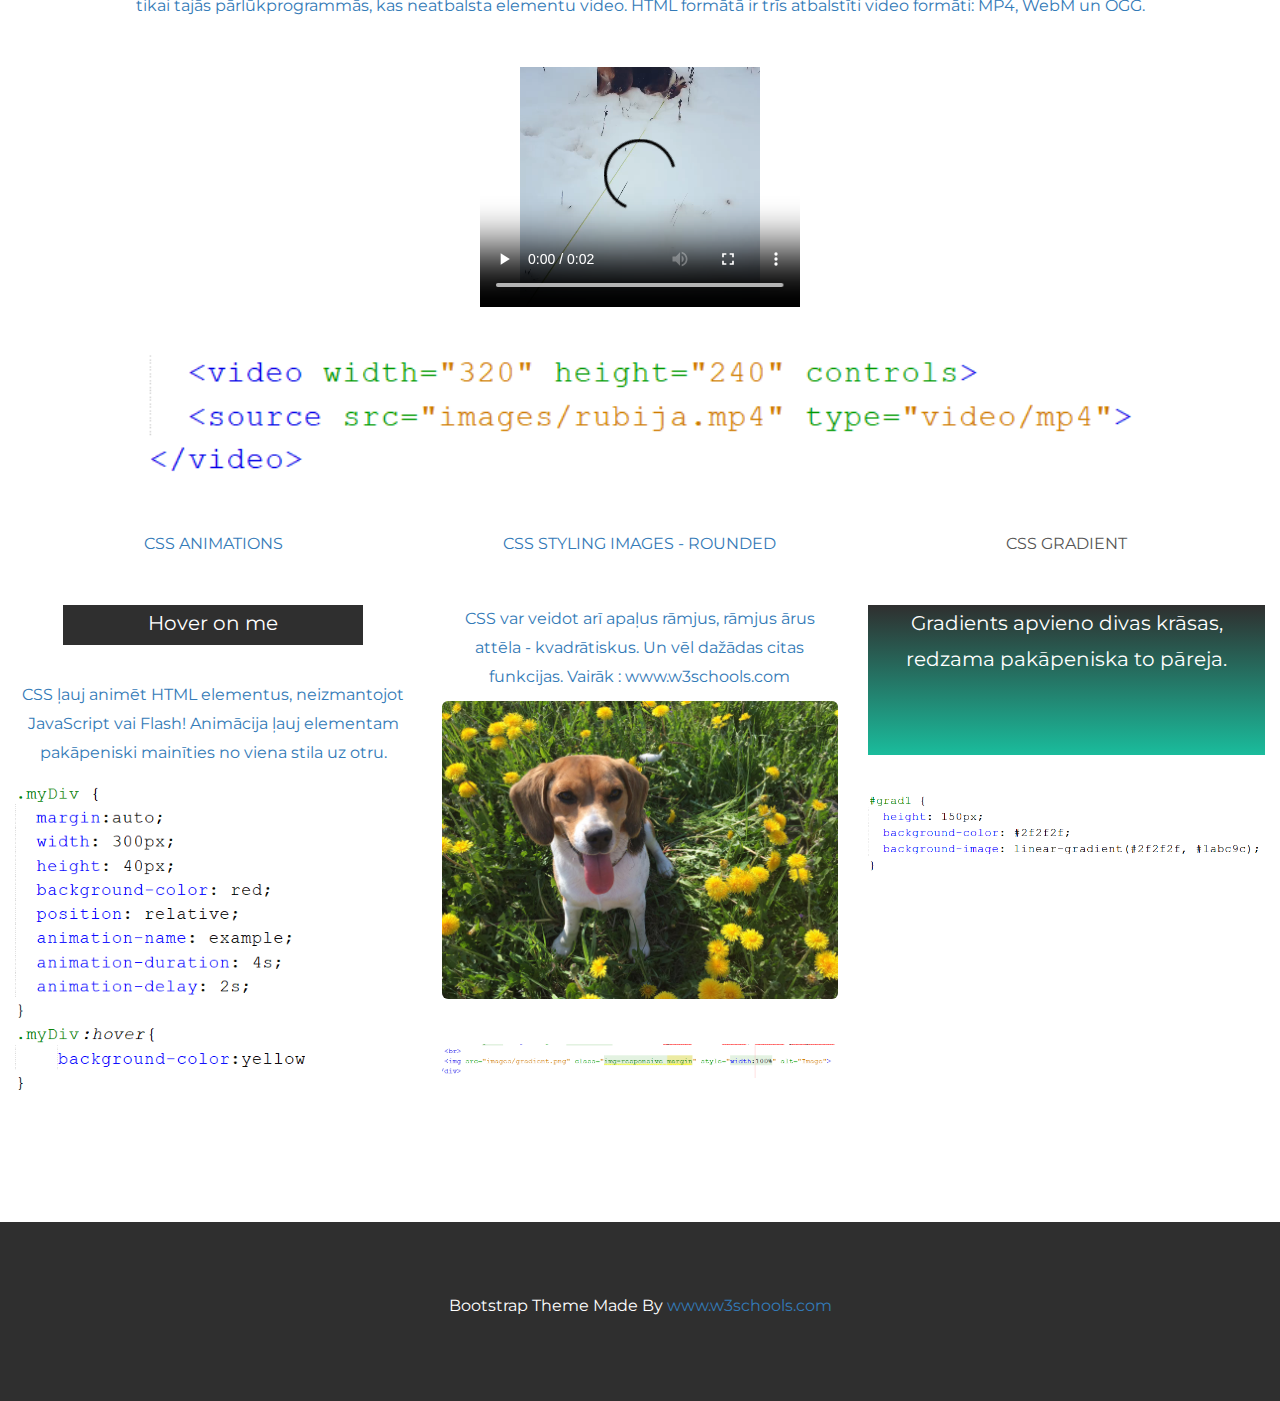
==== commit 9bdaa754: "inda" ====
--- a/index.html
+++ b/index.html
@@ -38,7 +38,7 @@
         <li><a href="#div">&lt;div&gt;</a></li>
         <li><a href="#span">&lt;span&gt;</a></li>
         <li><a href="#video">&lt;video&gt;</a></li>
-        <li><a href="file:///C:/Users/user/Documents/NetBeansProjects/newweb/public_html/laukums.html" target="_blank">spēle</a></li>
+        <li><a href="https://kkatrina2.github.io/newweb/laukums.html" target="_blank">spēle</a></li>
       </ul>
     </div>
   </div>
--- a/css/style.css
+++ b/css/style.css
@@ -70,12 +70,12 @@
   background-image: linear-gradient(#2f2f2f, #1abc9c);
 }
 .button {
-   /* Black Gray */
+  background-color: #2f2f2f;/* Black Gray */
   display: inline-block;
   vertical-align: top;
   border: none;
   color: white;
-  padding: 50px 50px;
+  padding: 10px 10px;
   height: 150px;
   width: 150px;
   text-align: center;
